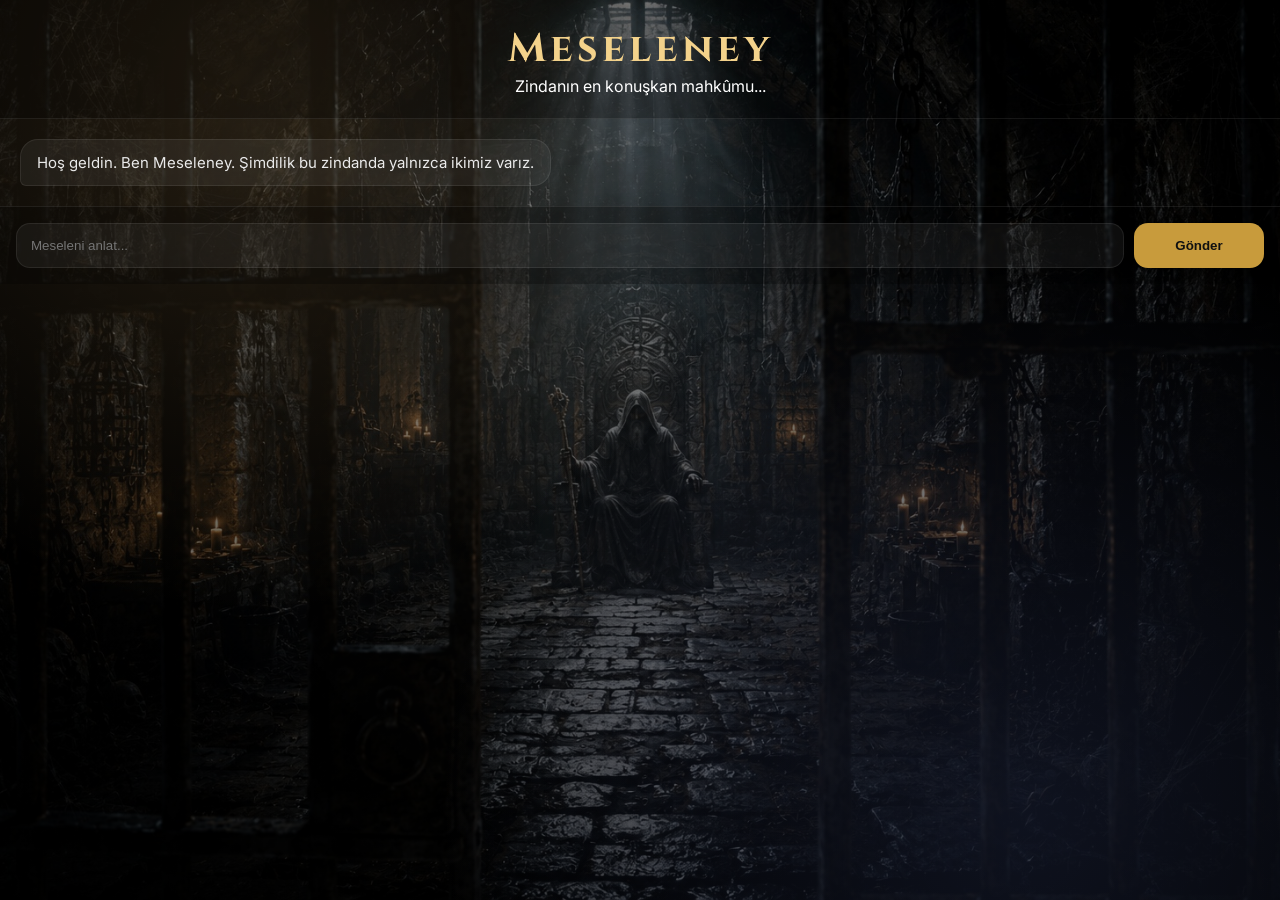
==== frontend/index.html @ 67f87f9a "frontend backend update" ====
<!DOCTYPE html>
<html lang="tr">
<head>
    <meta charset="UTF-8">
    <meta name="viewport" content="width=device-width, initial-scale=1.0">
    <title>Meseleney</title>

    <link rel="stylesheet" href="style.css">

    <link rel="preconnect" href="https://fonts.googleapis.com">
    <link rel="preconnect" href="https://fonts.gstatic.com" crossorigin>

    <link href="https://fonts.googleapis.com/css2?family=Cinzel:wght@400;600;800&family=Inter:wght@300;400;500;600&display=swap" rel="stylesheet">
</head>

<body>

    <!-- Arka Plan -->
    <div class="background"></div>
    <div class="fog"></div>

    <!-- Sol Üst Logo -->
    <header class="logo">
        <h1>Meseleney</h1>
        <p>Zindanın en konuşkan mahkûmu...</p>
    </header>

    <!-- Chat Paneli -->
    <section class="chat-panel">

        <main id="chat"></main>

        <footer>

            <input
                id="message"
                type="text"
                placeholder="Meseleni anlat..."
                autocomplete="off"
            >

            <button id="send">
                Gönder
            </button>

        </footer>

    </section>

    <script src="script.js"></script>

</body>
</html>
---- frontend/style.css ----
@import url('https://fonts.googleapis.com/css2?family=Inter:wght@400;600&family=Cinzel:wght@500;700&display=swap');

*{
    margin:0;
    padding:0;
    box-sizing:border-box;
}

html, body{
    height:100%;
}

body{
    font-family: Inter, sans-serif;
    min-height:100vh;
    color:white;
    overflow:hidden;
    background:#0b0b10;
}

/* =========================
   ARKA PLAN (FULL FIX)
========================= */

.background{
    position:fixed;
    top:0;
    left:0;
    right:0;
    bottom:0;

    background: url("assets/images/bg.jpg") center/cover no-repeat;

    z-index:-10;
}

/* glow overlay */
.background::after{
    content:"";
    position:absolute;
    inset:0;

    background:
        radial-gradient(circle at 20% 10%, rgba(255, 200, 120, 0.15), transparent 40%),
        radial-gradient(circle at 80% 90%, rgba(120, 150, 255, 0.12), transparent 45%),
        linear-gradient(180deg, rgba(0,0,0,0.4), rgba(0,0,0,0.7));

    pointer-events:none;
}

/* sis efekti */
.fog{
    position:fixed;
    inset:0;

    background: radial-gradient(circle, rgba(255,255,255,0.04), transparent 60%);

    animation: floatFog 20s ease-in-out infinite;

    z-index:-5;
    opacity:0.6;
    filter: blur(1px);
}

@keyframes floatFog{
    0%{transform:translateX(-80px) translateY(0px);}
    50%{transform:translateX(80px) translateY(-20px);}
    100%{transform:translateX(-80px) translateY(0px);}
}

/* =========================
   CHAT CONTAINER
========================= */

.castle{
    width:920px;
    max-width:94%;
    height:88vh;

    margin:30px auto;

    background: rgba(20, 20, 25, 0.35);
    backdrop-filter: blur(14px);

    border:1px solid rgba(255,255,255,0.08);
    border-radius:22px;

    box-shadow: 0 20px 60px rgba(0,0,0,0.5);

    display:flex;
    flex-direction:column;

    overflow:hidden;
}

/* HEADER */
header{
    text-align:center;
    padding:22px;

    background:rgba(0,0,0,0.25);
    border-bottom:1px solid rgba(255,255,255,0.08);
}

header h1{
    font-family:Cinzel, serif;
    font-size:40px;
    letter-spacing:4px;
    color:#f3d28b;
}

/* CHAT AREA */
main{
    flex:1;
    overflow-y:auto;
    padding:20px;

    display:flex;
    flex-direction:column;
    gap:12px;
}

/* MESSAGES */
.user, .bot{
    max-width:72%;
    padding:12px 16px;
    font-size:15px;
    line-height:1.4;
    word-break:break-word;
}

/* USER */
.user{
    align-self:flex-end;

    background: linear-gradient(135deg, #c89b3c, #8a6a22);
    color:#111;

    border-radius:18px 18px 6px 18px;
}

/* BOT */
.bot{
    align-self:flex-start;

    background: rgba(255,255,255,0.06);
    border:1px solid rgba(255,255,255,0.08);

    border-radius:18px 18px 18px 6px;

    color:#eaeaea;
}

/* INPUT */
footer{
    display:flex;
    gap:10px;
    padding:16px;

    background:rgba(0,0,0,0.25);
    border-top:1px solid rgba(255,255,255,0.08);
}

input{
    flex:1;
    padding:14px;

    border-radius:14px;
    border:1px solid rgba(255,255,255,0.08);

    background:rgba(255,255,255,0.05);
    color:white;

    outline:none;
}

button{
    width:130px;

    border:none;
    border-radius:14px;

    background:#c89b3c;
    color:#111;

    cursor:pointer;
    font-weight:600;

    transition:0.2s;
}

button:hover{
    transform:translateY(-2px);
    background:#e0b85a;
}
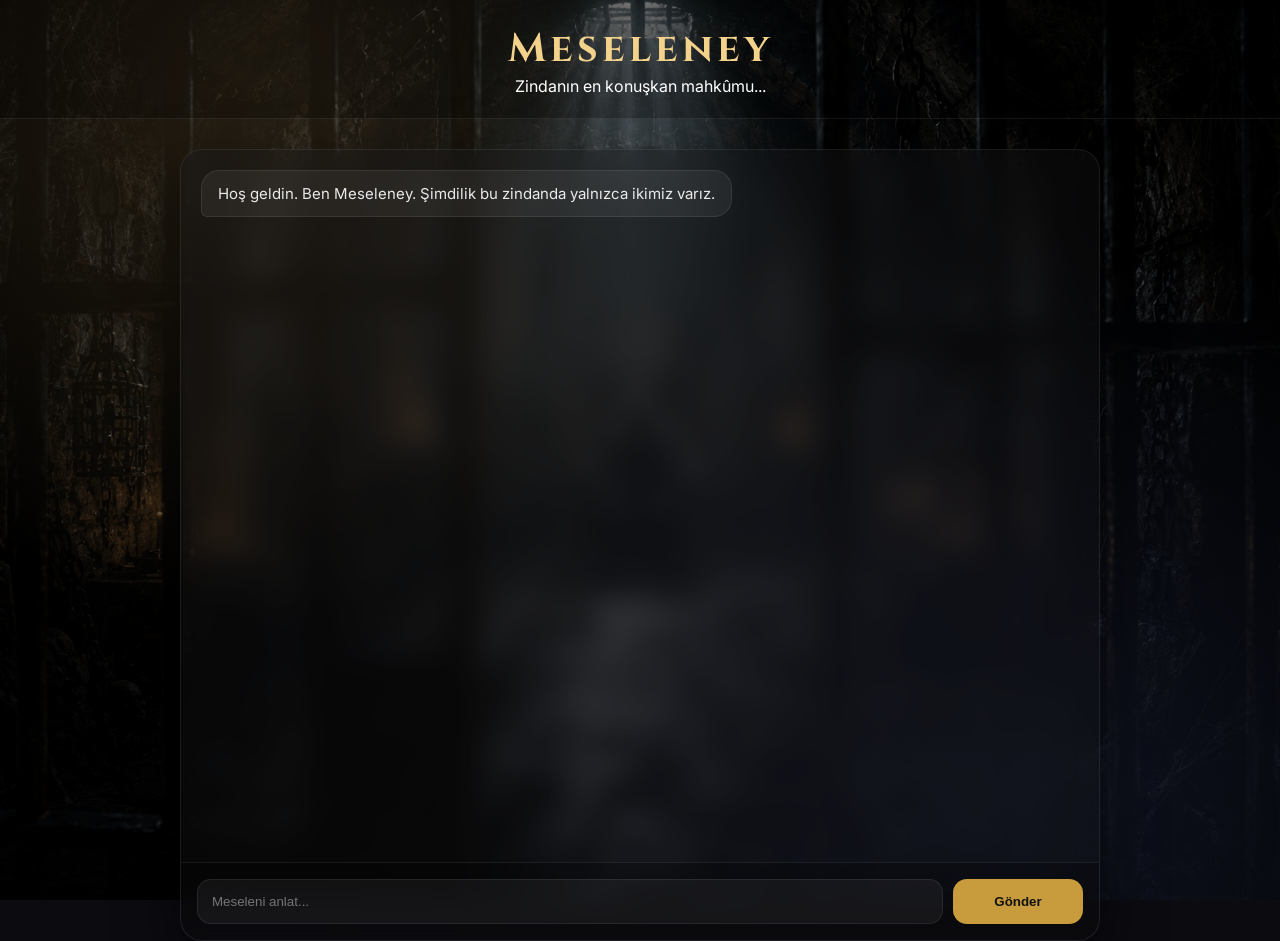
==== commit d4b3fcaf: "Fix chat layout and scrolling" ====
--- a/frontend/index.html
+++ b/frontend/index.html
@@ -26,7 +26,7 @@
     </header>
 
     <!-- Chat Paneli -->
-    <section class="chat-panel">
+    <section class="castle">
 
         <main id="chat"></main>
 
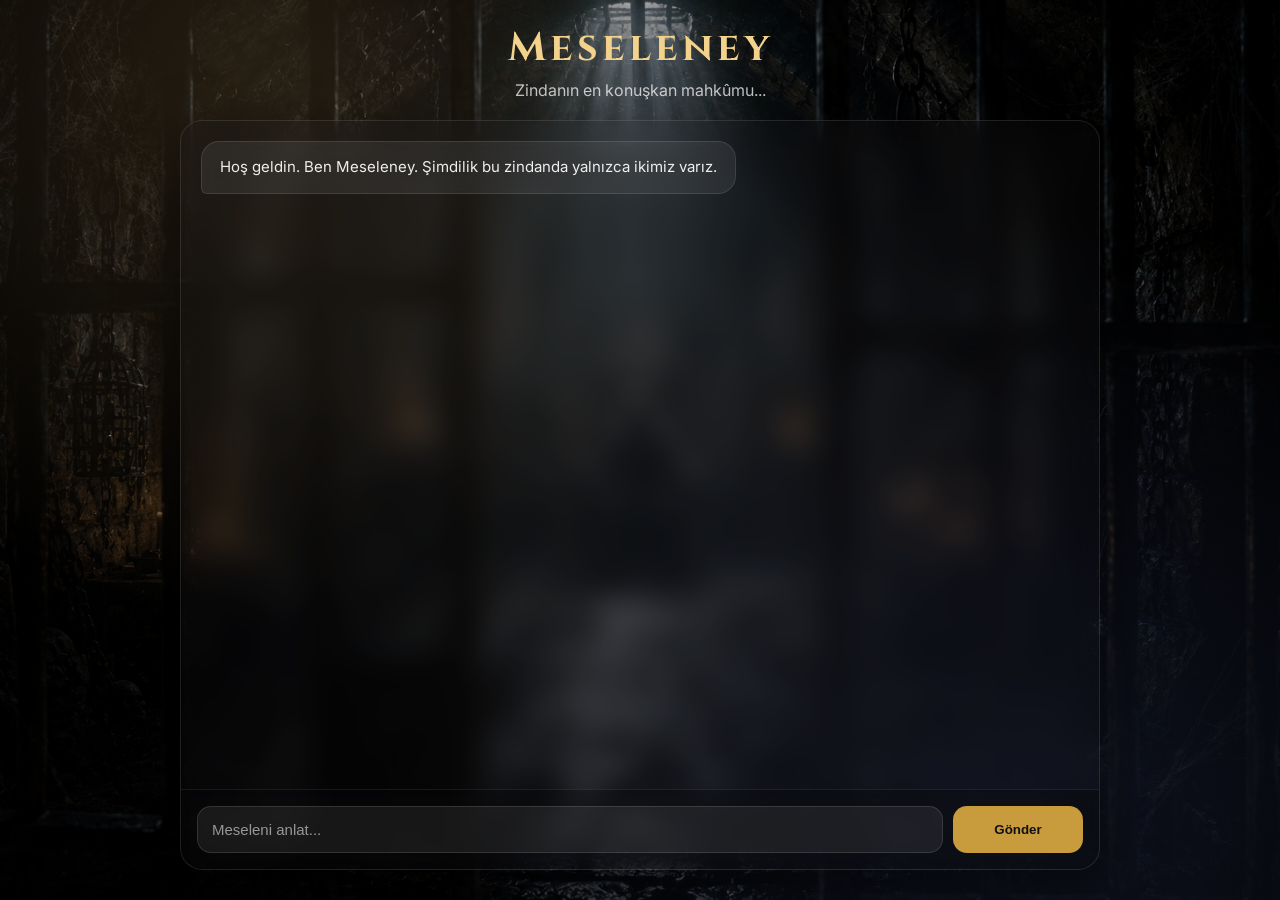
==== commit be3f9ae5: "Fix html css class mismatch" ====
--- a/frontend/index.html
+++ b/frontend/index.html
@@ -3,6 +3,7 @@
 <head>
     <meta charset="UTF-8">
     <meta name="viewport" content="width=device-width, initial-scale=1.0">
+
     <title>Meseleney</title>
 
     <link rel="stylesheet" href="style.css">
@@ -11,26 +12,47 @@
     <link rel="preconnect" href="https://fonts.gstatic.com" crossorigin>
 
     <link href="https://fonts.googleapis.com/css2?family=Cinzel:wght@400;600;800&family=Inter:wght@300;400;500;600&display=swap" rel="stylesheet">
+
 </head>
+
 
 <body>
 
-    <!-- Arka Plan -->
+
+    <!-- ARKA PLAN -->
+
     <div class="background"></div>
+
     <div class="fog"></div>
 
-    <!-- Sol Üst Logo -->
+
+
+    <!-- LOGO -->
+
     <header class="logo">
+
         <h1>Meseleney</h1>
+
         <p>Zindanın en konuşkan mahkûmu...</p>
+
     </header>
 
-    <!-- Chat Paneli -->
-    <section class="castle">
 
-        <main id="chat"></main>
+
+
+    <!-- CHAT -->
+
+    <section class="chat-panel">
+
+
+        <main id="chat">
+
+        </main>
+
+
 
         <footer>
+
 
             <input
                 id="message"
@@ -39,15 +61,27 @@
                 autocomplete="off"
             >
 
+
+
             <button id="send">
+
                 Gönder
+
             </button>
+
+
 
         </footer>
 
+
     </section>
+
+
+
 
     <script src="script.js"></script>
 
+
 </body>
+
 </html>
--- a/frontend/style.css
+++ b/frontend/style.css
@@ -8,188 +8,419 @@
 
 html, body{
     height:100%;
-}
+    overflow:hidden;
+}
+
 
 body{
-    font-family: Inter, sans-serif;
-    min-height:100vh;
+
+    font-family:Inter, sans-serif;
+
+    height:100vh;
+
+    display:flex;
+
+    flex-direction:column;
+
     color:white;
+
+    background:#0b0b10;
+
+}
+
+
+
+/* =========================
+   ARKA PLAN
+========================= */
+
+.background{
+
+    position:fixed;
+
+    inset:0;
+
+    background:url("assets/images/bg.jpg") center/cover no-repeat;
+
+    z-index:-10;
+
+}
+
+
+.background::after{
+
+    content:"";
+
+    position:absolute;
+
+    inset:0;
+
+    background:
+    radial-gradient(circle at 20% 10%, rgba(255,200,120,.15), transparent 40%),
+    radial-gradient(circle at 80% 90%, rgba(120,150,255,.12), transparent 45%),
+    linear-gradient(180deg, rgba(0,0,0,.35), rgba(0,0,0,.65));
+
+}
+
+
+
+.fog{
+
+    position:fixed;
+
+    inset:0;
+
+    background:
+    radial-gradient(circle,rgba(255,255,255,.04),transparent 60%);
+
+    animation:floatFog 20s ease-in-out infinite;
+
+    z-index:-5;
+
+    opacity:.6;
+
+    filter:blur(1px);
+
+}
+
+
+
+@keyframes floatFog{
+
+    0%{
+        transform:translateX(-80px);
+    }
+
+    50%{
+        transform:translateX(80px) translateY(-20px);
+    }
+
+    100%{
+        transform:translateX(-80px);
+    }
+
+}
+
+
+
+/* =========================
+   LOGO
+========================= */
+
+.logo{
+
+    flex-shrink:0;
+
+    height:120px;
+
+    display:flex;
+
+    flex-direction:column;
+
+    justify-content:center;
+
+    align-items:center;
+
+}
+
+
+
+.logo h1{
+
+    font-family:Cinzel,serif;
+
+    font-size:40px;
+
+    letter-spacing:4px;
+
+    color:#f3d28b;
+
+}
+
+
+.logo p{
+
+    color:rgba(255,255,255,.75);
+
+    margin-top:5px;
+
+}
+
+
+
+/* =========================
+   CHAT PANEL
+========================= */
+
+
+.chat-panel{
+
+    width:920px;
+
+    max-width:94%;
+
+
+    flex:1;
+
+    min-height:0;
+
+
+    margin:0 auto 30px;
+
+
+    display:flex;
+
+    flex-direction:column;
+
+
+    background:rgba(20,20,25,.22);
+
+
+    backdrop-filter:blur(14px);
+
+    -webkit-backdrop-filter:blur(14px);
+
+
+    border:1px solid rgba(255,255,255,.10);
+
+
+    border-radius:22px;
+
+
+    box-shadow:
+    0 20px 60px rgba(0,0,0,.55);
+
+
     overflow:hidden;
-    background:#0b0b10;
-}
-
-/* =========================
-   ARKA PLAN (FULL FIX)
-========================= */
-
-.background{
-    position:fixed;
-    top:0;
-    left:0;
-    right:0;
-    bottom:0;
-
-    background: url("assets/images/bg.jpg") center/cover no-repeat;
-
-    z-index:-10;
-}
-
-/* glow overlay */
-.background::after{
-    content:"";
-    position:absolute;
-    inset:0;
-
-    background:
-        radial-gradient(circle at 20% 10%, rgba(255, 200, 120, 0.15), transparent 40%),
-        radial-gradient(circle at 80% 90%, rgba(120, 150, 255, 0.12), transparent 45%),
-        linear-gradient(180deg, rgba(0,0,0,0.4), rgba(0,0,0,0.7));
-
-    pointer-events:none;
-}
-
-/* sis efekti */
-.fog{
-    position:fixed;
-    inset:0;
-
-    background: radial-gradient(circle, rgba(255,255,255,0.04), transparent 60%);
-
-    animation: floatFog 20s ease-in-out infinite;
-
-    z-index:-5;
-    opacity:0.6;
-    filter: blur(1px);
-}
-
-@keyframes floatFog{
-    0%{transform:translateX(-80px) translateY(0px);}
-    50%{transform:translateX(80px) translateY(-20px);}
-    100%{transform:translateX(-80px) translateY(0px);}
-}
-
-/* =========================
-   CHAT CONTAINER
-========================= */
-
-.castle{
-    width:920px;
-    max-width:94%;
-    height:88vh;
-
-    margin:30px auto;
-
-    background: rgba(20, 20, 25, 0.35);
-    backdrop-filter: blur(14px);
-
-    border:1px solid rgba(255,255,255,0.08);
-    border-radius:22px;
-
-    box-shadow: 0 20px 60px rgba(0,0,0,0.5);
+
+}
+
+
+
+/* =========================
+   CHAT AREA
+========================= */
+
+
+main{
+
+    flex:1;
+
+    min-height:0;
+
+
+    overflow-y:auto;
+
+    overflow-x:hidden;
+
+
+    padding:20px;
+
 
     display:flex;
+
     flex-direction:column;
 
-    overflow:hidden;
-}
-
-/* HEADER */
-header{
-    text-align:center;
-    padding:22px;
-
-    background:rgba(0,0,0,0.25);
-    border-bottom:1px solid rgba(255,255,255,0.08);
-}
-
-header h1{
-    font-family:Cinzel, serif;
-    font-size:40px;
-    letter-spacing:4px;
-    color:#f3d28b;
-}
-
-/* CHAT AREA */
-main{
+    gap:12px;
+
+
+    scroll-behavior:smooth;
+
+}
+
+
+
+main::-webkit-scrollbar{
+
+    width:8px;
+
+}
+
+
+main::-webkit-scrollbar-thumb{
+
+    background:rgba(255,255,255,.18);
+
+    border-radius:10px;
+
+}
+
+
+
+/* =========================
+   MESSAGES
+========================= */
+
+
+.user,
+.bot{
+
+    max-width:72%;
+
+    padding:14px 18px;
+
+    font-size:15px;
+
+    line-height:1.5;
+
+
+    word-break:break-word;
+
+    white-space:pre-wrap;
+
+}
+
+
+
+.user{
+
+    align-self:flex-end;
+
+
+    background:
+    linear-gradient(135deg,#c89b3c,#8a6a22);
+
+
+    color:#111;
+
+
+    border-radius:
+    18px 18px 6px 18px;
+
+}
+
+
+
+.bot{
+
+    align-self:flex-start;
+
+
+    background:
+    rgba(255,255,255,.08);
+
+
+    backdrop-filter:blur(8px);
+
+
+    border:
+    1px solid rgba(255,255,255,.10);
+
+
+    border-radius:
+    18px 18px 18px 6px;
+
+
+    color:#eee;
+
+}
+
+
+
+/* =========================
+   INPUT
+========================= */
+
+
+footer{
+
+    flex-shrink:0;
+
+
+    display:flex;
+
+    gap:10px;
+
+
+    padding:16px;
+
+
+    background:
+    rgba(0,0,0,.18);
+
+
+    backdrop-filter:blur(8px);
+
+
+    border-top:
+    1px solid rgba(255,255,255,.08);
+
+}
+
+
+
+input{
+
     flex:1;
-    overflow-y:auto;
-    padding:20px;
-
-    display:flex;
-    flex-direction:column;
-    gap:12px;
-}
-
-/* MESSAGES */
-.user, .bot{
-    max-width:72%;
-    padding:12px 16px;
+
+
+    padding:14px;
+
+
+    border-radius:14px;
+
+
+    border:
+    1px solid rgba(255,255,255,.12);
+
+
+    background:
+    rgba(255,255,255,.07);
+
+
+    color:white;
+
+
+    outline:none;
+
+
     font-size:15px;
-    line-height:1.4;
-    word-break:break-word;
-}
-
-/* USER */
-.user{
-    align-self:flex-end;
-
-    background: linear-gradient(135deg, #c89b3c, #8a6a22);
+
+}
+
+
+
+input::placeholder{
+
+    color:rgba(255,255,255,.55);
+
+}
+
+
+
+button{
+
+    width:130px;
+
+
+    border:none;
+
+
+    border-radius:14px;
+
+
+    background:#c89b3c;
+
+
     color:#111;
 
-    border-radius:18px 18px 6px 18px;
-}
-
-/* BOT */
-.bot{
-    align-self:flex-start;
-
-    background: rgba(255,255,255,0.06);
-    border:1px solid rgba(255,255,255,0.08);
-
-    border-radius:18px 18px 18px 6px;
-
-    color:#eaeaea;
-}
-
-/* INPUT */
-footer{
-    display:flex;
-    gap:10px;
-    padding:16px;
-
-    background:rgba(0,0,0,0.25);
-    border-top:1px solid rgba(255,255,255,0.08);
-}
-
-input{
-    flex:1;
-    padding:14px;
-
-    border-radius:14px;
-    border:1px solid rgba(255,255,255,0.08);
-
-    background:rgba(255,255,255,0.05);
-    color:white;
-
-    outline:none;
-}
-
-button{
-    width:130px;
-
-    border:none;
-    border-radius:14px;
-
-    background:#c89b3c;
-    color:#111;
 
     cursor:pointer;
+
+
     font-weight:600;
 
-    transition:0.2s;
-}
+
+    transition:.2s;
+
+}
+
+
 
 button:hover{
+
     transform:translateY(-2px);
+
     background:#e0b85a;
+
 }
